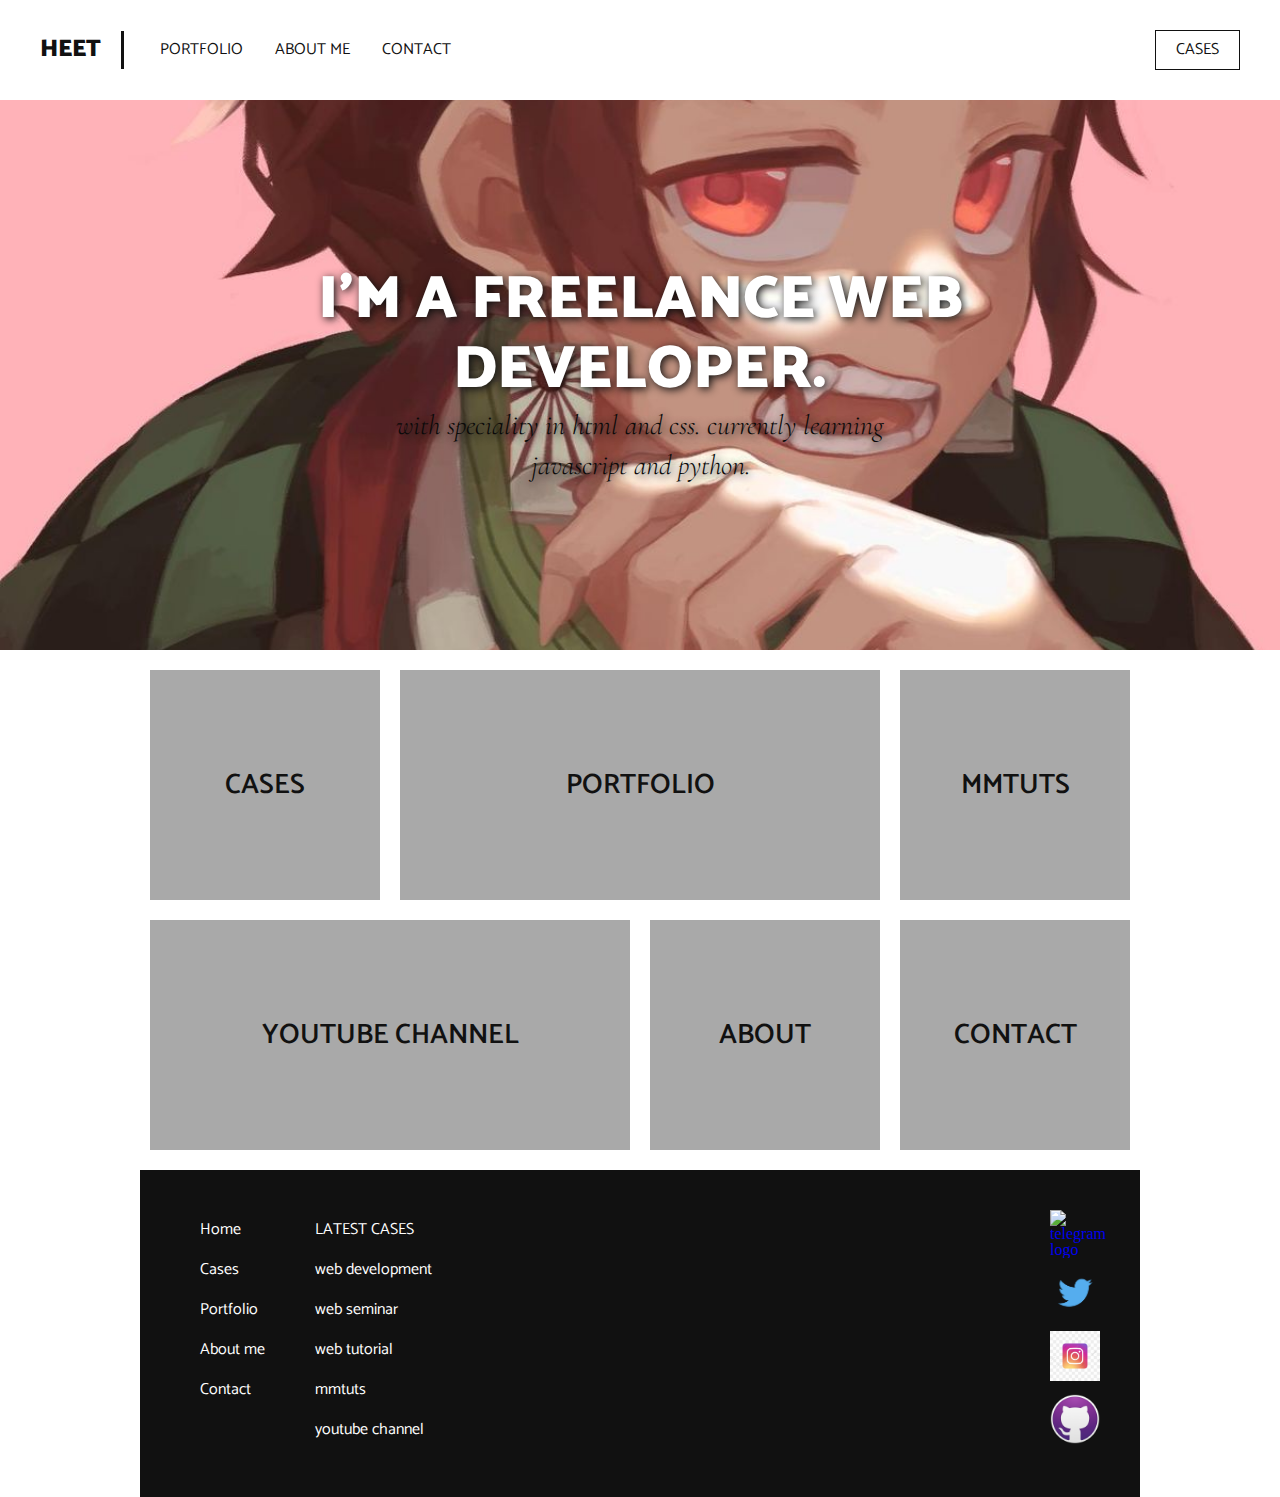
==== index.html @ bd25c739 "upload" ====
<!DOCTYPE html>
<html lang="en">
<head>
	<meta charset="utf-8">
	<meta name="viewport" content="width=device-width, initial-scale=1.0">
	<title>Heet</title>
	<link href="https://fonts.googleapis.com/css?family=Catamaran:100,200,300,400,500,600,700,800,900|Cormorant+Garamond:300,300i,400,400i,500,500i,600,600i,700,700i" rel="stylesheet">
	<link rel="stylesheet" type="text/css" href="style.css">
	<meta name="author" content="Heet Pande">
	<link rel="shortcut icon" href="img/icon.png">
</head>
<body>
	<header>
		<a href="index.html" class="header-brand">Heet</a>
		<nav>
			<ul>
				<li><a href="portfolio.html">Portfolio</a></li>
				<li><a href="about.html">About me</a></li>
				<li><a href="contact.html">Contact</a></li>
			</ul>
			<a href="cases.html" class="header-cases">Cases</a>
		</nav>
	</header>
	<main>
		<section class="index-banner">
			<div class="vertical-center">
				<h2>I'M A FREELANCE WEB<br>DEVELOPER.</h2>
				<h1>with speciality in html and css. currently learning javascript and python.</h1>
			</div>
		</section>
		<div class="wrapper">
			<section class="index-links">
				<a href="cases.html">
					<div class="index-boxlink-square">
						<h3>Cases</h3>
					</div>
				</a>
				<a href="portfolio.html">	
					<div class="index-boxlink-rectangle">
						<h3>Portfolio</h3>
					</div>
				</a>	
				<a href="#">
					<div class="index-boxlink-square">
						<h3>mmtuts</h3>
					</div>
				</a>
				<a href="#">	
					<div class="index-boxlink-rectangle">
						<h3>youtube channel</h3>
					</div>
				</a>
				<a href="about.html">	
					<div class="index-boxlink-square">
						<h3>About</h3>
					</div>
				</a>
				<a href="contact.html">	
					<div class="index-boxlink-square">
						<h3>Contact</h3>
					</div>
				</a>	
			</section>
		</div>
	</main>
	<div class="wrapper">
		<footer>
			<ul class="footer-links-main">
				<li><a href="index.html">Home</a></li>
				<li><a href="cases.html">Cases</a></li>
				<li><a href="portfolio.html">Portfolio</a></li>
				<li><a href="about.html">About me</a></li>
				<li><a href="contact.html">Contact</a></li>
			</ul>
			<ul class="footer-links-cases">
				<li><p>Latest Cases</p></li>
				<li><a href="#">web development</a></li>
				<li><a href="#">web seminar</a></li>
				<li><a href="#">web tutorial</a></li>
				<li><a href="#">mmtuts</a></li>
				<li><a href="#">youtube channel</a></li>
			</ul>
			<div class="footer-sm">
				<a href="#" target="_blank">
					<img src="img/telegram.png" alt="telegram logo">
				</a>
				<a href="#" target="_blank">
					<img src="img/twitter.png" alt="twitter logo">
				</a>
				<a href="https://www.instagram.com/mr._pande/" target="_blank">
					<img src="img/insta.jpg" alt="instagram logo">
				</a>
				<a href="#" target="_blank">
					<img src="img/git.ico" alt="github logo">
				</a>
			</div>
		</footer>
	</div>
</body>
</html>
---- style.css ----
/* copied resetting code by richard */

/*
html5doctor.com Reset Stylesheet
v1.6.1
Last Updated: 2010-09-17
Author: Richard Clark - http://richclarkdesign.com
Twitter: @rich_clark
*/

html, body, div, span, object, iframe,
h1, h2, h3, h4, h5, h6, p, blockquote, pre,
abbr, address, cite, code,
del, dfn, em, img, ins, kbd, q, samp,
small, strong, sub, sup, var,
b, i,
dl, dt, dd, ol, ul, li,
fieldset, form, label, legend,
table, caption, tbody, tfoot, thead, tr, th, td,
article, aside, canvas, details, figcaption, figure,
footer, header, hgroup, menu, nav, section, summary,
time, mark, audio, video {
	margin:0;
	padding:0;
	border:0;
	outline:0;
	font-size:100%;
	vertical-align:baseline;
	background:transparent;
}

body {
	line-height:1;
}

article,aside,details,figcaption,figure,
footer,header,hgroup,menu,nav,section {
	display:block;
}

nav ul {
	list-style:none;
}

blockquote, q {
	quotes:none;
}

blockquote:before, blockquote:after,
q:before, q:after {
	content:'';
	content:none;
}

a {
	margin:0;
	padding:0;
	font-size:100%;
	vertical-align:baseline;
	background:transparent;
}

/* change colours to suit your needs */
ins {
	background-color:#ff9;
	color:#000;
	text-decoration:none;
}

/* change colours to suit your needs */
mark {
	background-color:#ff9;
	color:#000;
	font-style:italic;
	font-weight:bold;
}

del {
	text-decoration: line-through;
}

abbr[title], dfn[title] {
	border-bottom:1px dotted;
	cursor:help;
}

table {
	border-collapse:collapse;
	border-spacing:0;
}

/* change border colour to suit your needs */
hr {
	display:block;
	height:1px;
	border:0;
	border-top:1px solid #cccccc;
	margin:1em 0;
	padding:0;
}

input, select {
	vertical-align:middle;
}



/* my code */

* {
	text-decoration: none; /* removed the underline from all of the links */
}

main {
	padding-top: 100px;
}

header {
	position: fixed;
	top: 0;
	right: 0;
	left: 0;
	background-color: #fff;
	width: 100%;
	height: 100px;
}

header .header-brand {  /* means the word Heet used as the logo */
	font-family: Catamaran;
	font-size: 24px;
	font-weight: 900;
	color: #111;
	text-transform: uppercase;
	display: block;
	margin: 0 auto;
	text-align: center;
	padding: 20px 0px;
}

header nav ul {
	display: block;
	margin: 0 auto;
	width: fit-content;
}

header nav ul li {
	display: inline-block;
	float: left;
	list-style: none;
	padding: 0 16px;
}

header nav ul li a {
	font-family: Catamaran;
	font-size: 16px;
	color: #111;
	text-transform: uppercase;
}

/* not from video self coded */

header nav ul li a:hover {
	font-family: sans-serif;
	font-size: 20px;
	color: red;
}

/* til here only */

header .header-cases {
	display: none;
}

@media only screen and (min-width: 1000px) {

	header .header-brand {  
		margin: 31px 0;
		text-align: left;
		line-height: 38px;
		padding: 0px 20px 0px 40px;
		border-right: 3px solid #111;
		float: left;
	}

	header nav ul {
		margin: 20px 0px 0px 20px;
		float: left;
	}


	header nav ul li a {
		line-height: 60px;
	}

	header .header-cases {
		display: block;
		font-family: Catamaran;
		font-size: 16px;
		color: #111;
		text-transform: uppercase;
		line-height: 38px;
		border: 1px solid #111;
		float: right;
		margin-right: 40px;
		margin-top: 30px;
		padding: 0 20px;
	}

}


/* index */ 

.index-banner {
	width: 100%;
	height: calc(100vh - 100px);
	background-image: url('img/banner.jpg');
	background-repeat: no-repeat;
	background-position: center;
	background-size: cover;
	display: table;
}

.vertical-center {
	display: table-cell;
	vertical-align: middle;
}

.index-banner h2 {
	font-family: Catamaran;
	font-size: 60px;
	font-weight: 900;
	line-height: 70px;
	color: #fff;
	text-align: center;
	text-shadow: 2px 2px 8px #111;
}

.index-banner h1 {
	font-family: Cormorant Garamond;
	font-size: 28px;
	font-weight: 100;
	font-style: italic;
	line-height: 40px;
	color: #090909;
	text-align: center;
	text-shadow: 2px 2px 8px #111;
}

.index-links div {
	margin: 16px 16px 0;
	width: calc(100% - 32px);
	height: 100px;
	background-color: #A9A9A9;
}

.index-links div h3 {
	font-family: Catamaran;
	font-size: 28px;
	font-weight: 600;
	line-height: 100px;
	color: #111;
	text-align: center;
	text-transform: uppercase;
}

@media only screen and (min-width: 1000px) {

	.wrapper {
		width: 1000px;
		margin: 0 auto;
	}

	.index-banner {
		height: 550px;
	}

	.index-banner h1 {
		display: block;
		width: 560px;
		margin: 0 auto;
	}

	.index-links {
		overflow: hidden;
	}

	.index-links div {
		margin: 20px 10px 0;
		height: 230px;
		background-color: #A9A9A9;
		float: left;
	}

	.index-boxlink-square {
		width: calc(25% - 20px) !important;
	}

	.index-boxlink-rectangle {
		width: calc(50% - 20px) !important;
	}

	.index-links div h3 {
		line-height: 230px;
	}
}

/* cases */ 

.cases-links {
	overflow: hidden;
	margin-bottom: 20px;
}

.cases-links h2 {
	font-family: Catamaran;
	font-size: 28px;
	font-weight: 600;
	color: #111;
	text-transform: uppercase;
}


.cases-links .cases-link {
	float: left;
	width: 230px;
	height: 230px;
	margin: 20px 10px 0px;
	background-color: #a9a9a9;
} 

.cases-links .cases-link p {
	padding-top: 45%;
	font-family: Catamaran;
	font-size: 24px;
	text-align: center;
	font-weight: 600;
	color: #111;
	text-transform: uppercase;
} 

/* case */

.case-vid h2 {
	font-family: Catamaran;
	font-size: 28px;
	font-weight: 600;
	color: #111;
	text-align: center;
	text-transform: uppercase;
}

.case-vid video {
	padding: 30px 0;
	display: block;
	margin: 0 auto;
}

.case-vid article h3 {
	font-family: Catamaran;
	font-size: 28px;
	font-weight: 600;
	color: #111;
	text-transform: uppercase;
	padding-bottom: 20px;
}

.case-vid article p {
	font-family: Catamaran;
	font-size: 16px;
	line-height: 24px;
	font-weight: 600;
	color: #111;
	text-transform: uppercase;
	column-count: 3;
	column-gap: 30px;
}

/* footer */

footer {
	width: calc(100% - 80px);
	padding: 40px 40px;
	margin-top: 20px;
	background-color: #111;
	overflow: hidden;
}

footer ul {
	width: fit-content;
	float: left;
	padding-left: 20px;
}

footer ul li {
	display: block;
	list-style: none;
}

footer ul li a {
	font-family: Catamaran;
	font-size: 16px;
	color: #fff;
	line-height: 40px;
}

.footer-links-cases {
	display: none;
}

.footer-sm {
	width: 50px;
	float: right;
}

.footer-sm img {
	width: 100%;
	margin-bottom: 10px;
}

@media only screen and (min-width: 1000px) {
	.footer-links-cases {
		display: block;
	}

	footer ul {
		padding-right: 30px;
	}

	footer ul li p {
		font-family: Catamaran;
		text-transform: uppercase;
		font-size: 16px;
		color: #fff;
		line-height: 40px;
	}
}
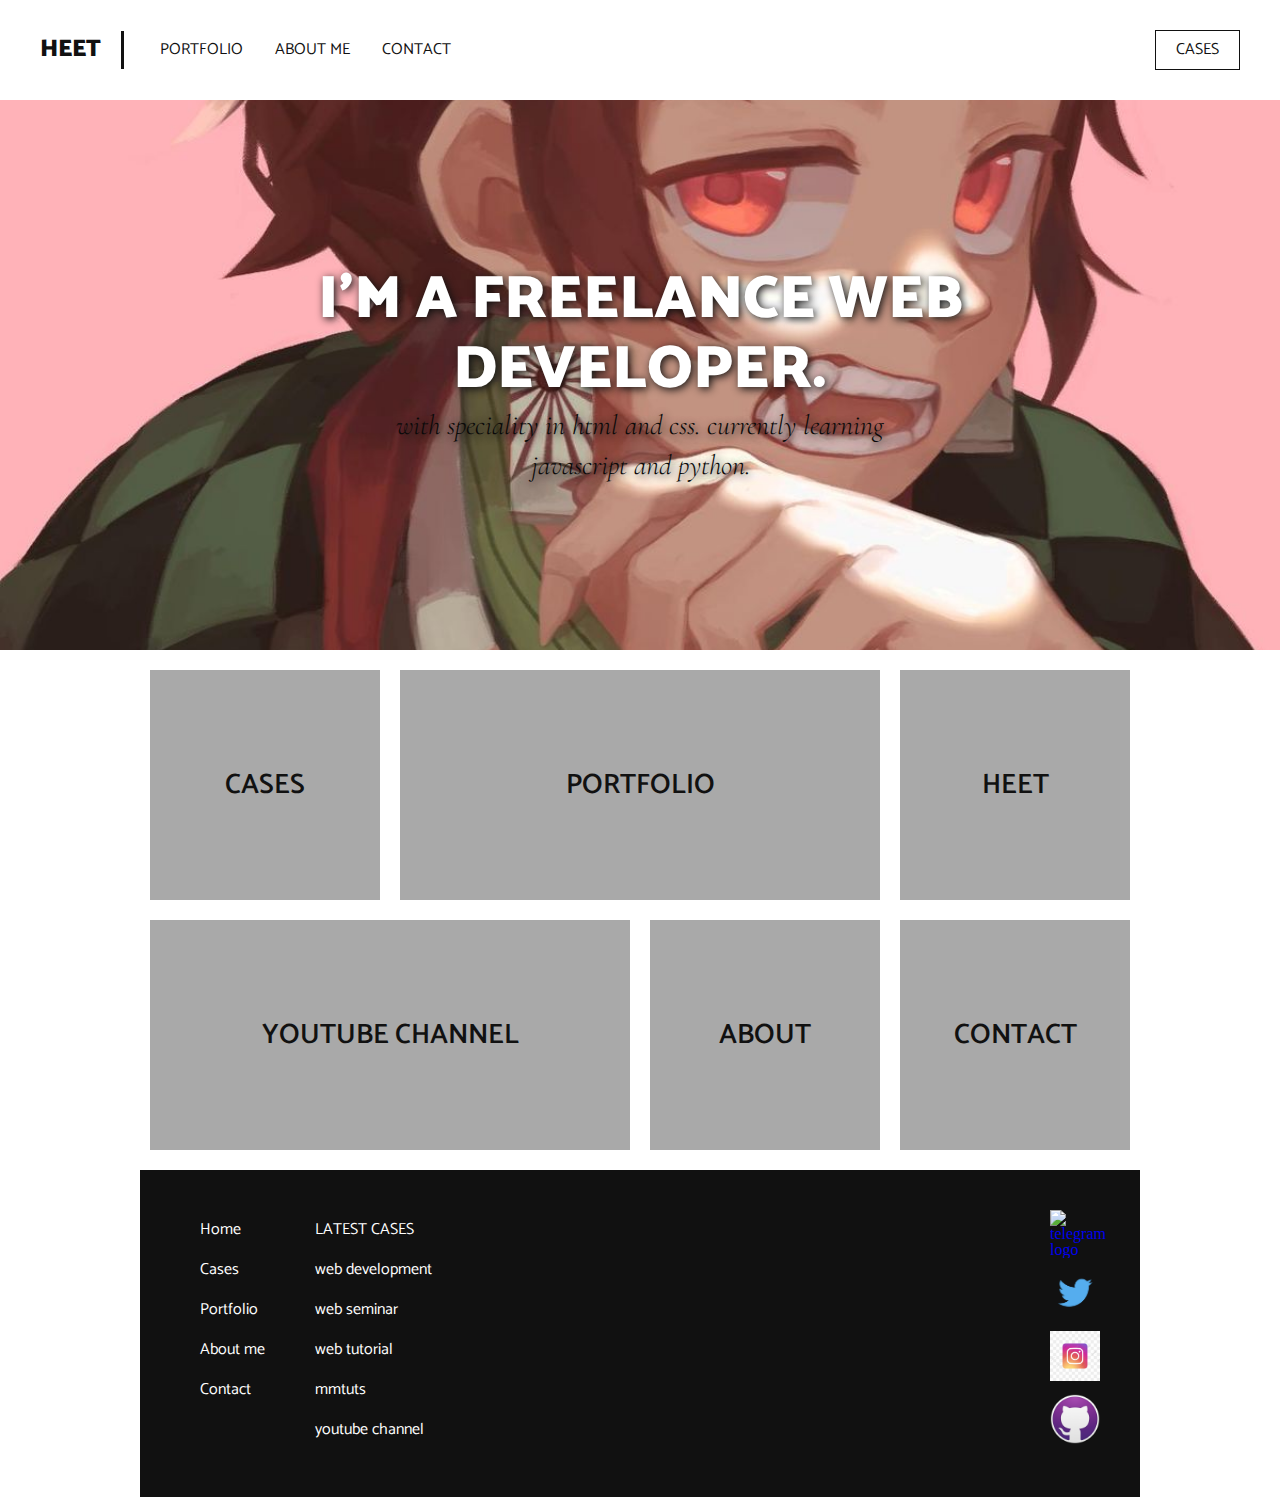
==== commit fbb3ced0: "removed cc" ====
--- a/index.html
+++ b/index.html
@@ -42,7 +42,7 @@
 				</a>	
 				<a href="#">
 					<div class="index-boxlink-square">
-						<h3>mmtuts</h3>
+						<h3>Heet</h3>
 					</div>
 				</a>
 				<a href="#">	
@@ -97,4 +97,4 @@
 		</footer>
 	</div>
 </body>
-</html>+</html>
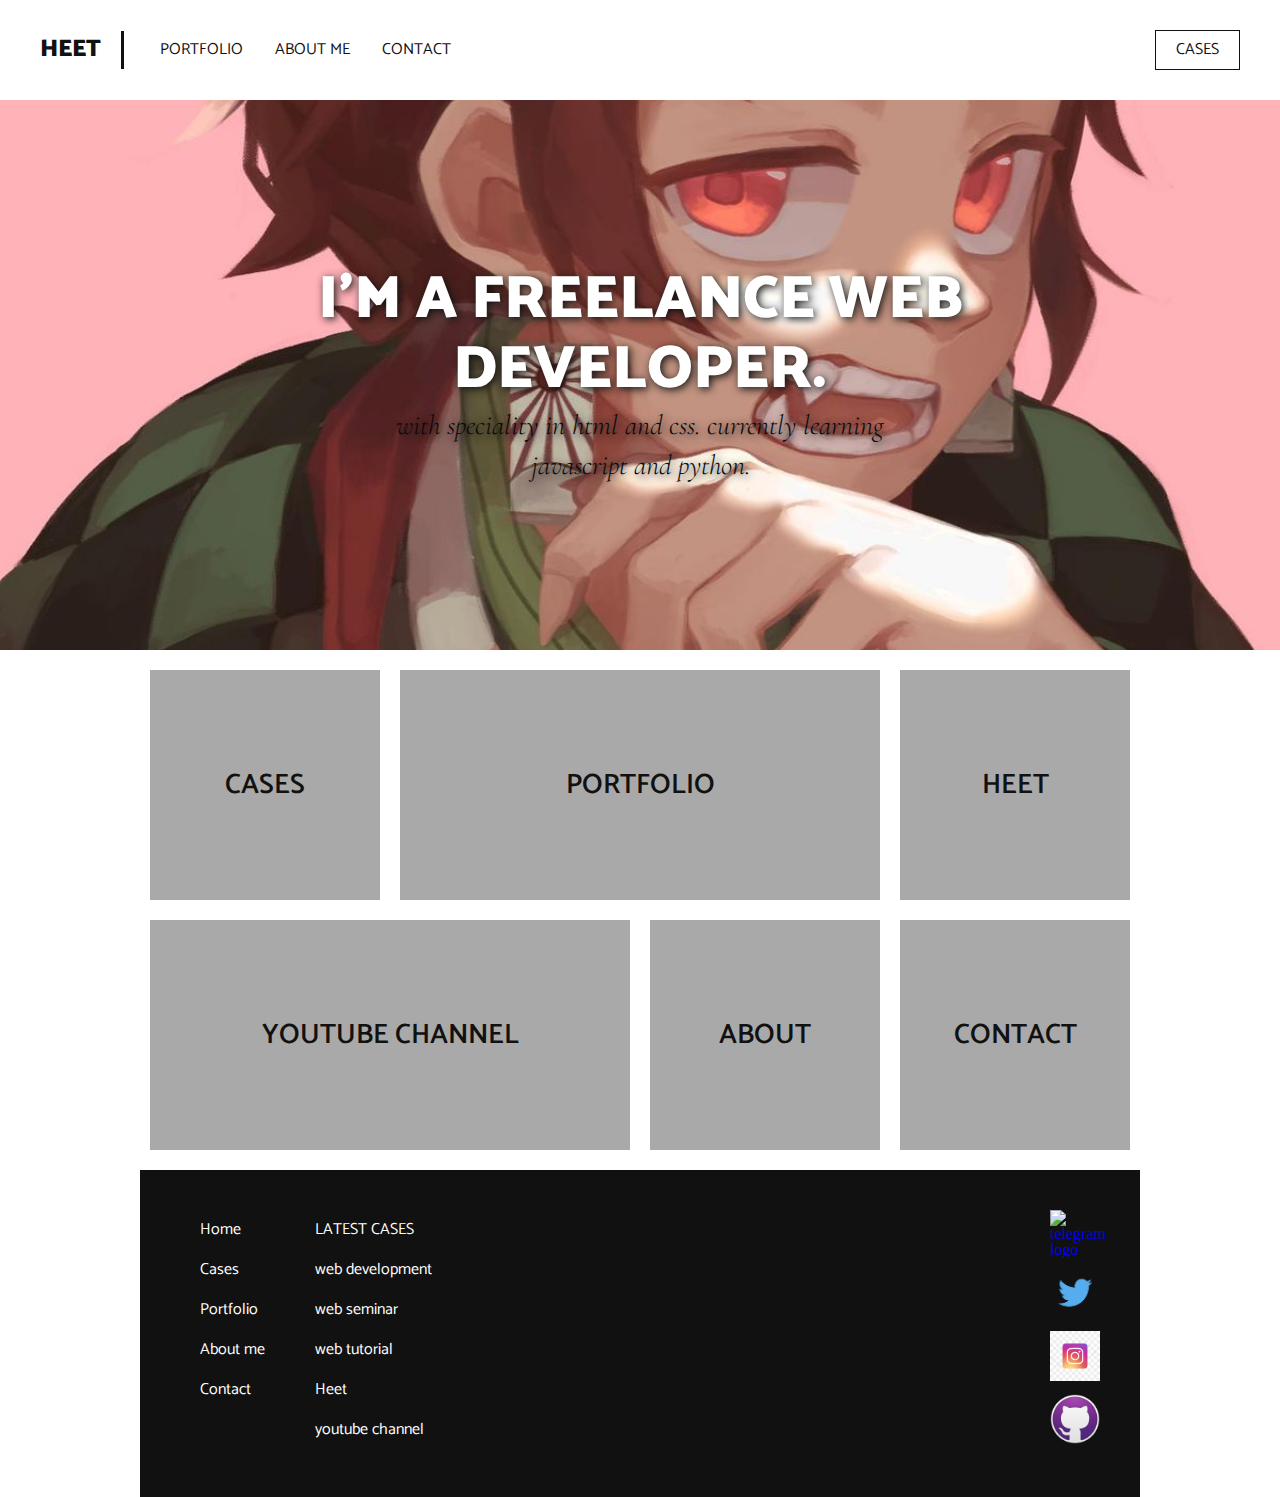
==== commit d47789ec: "removed cc1" ====
--- a/index.html
+++ b/index.html
@@ -77,7 +77,7 @@
 				<li><a href="#">web development</a></li>
 				<li><a href="#">web seminar</a></li>
 				<li><a href="#">web tutorial</a></li>
-				<li><a href="#">mmtuts</a></li>
+				<li><a href="#">Heet</a></li>
 				<li><a href="#">youtube channel</a></li>
 			</ul>
 			<div class="footer-sm">
